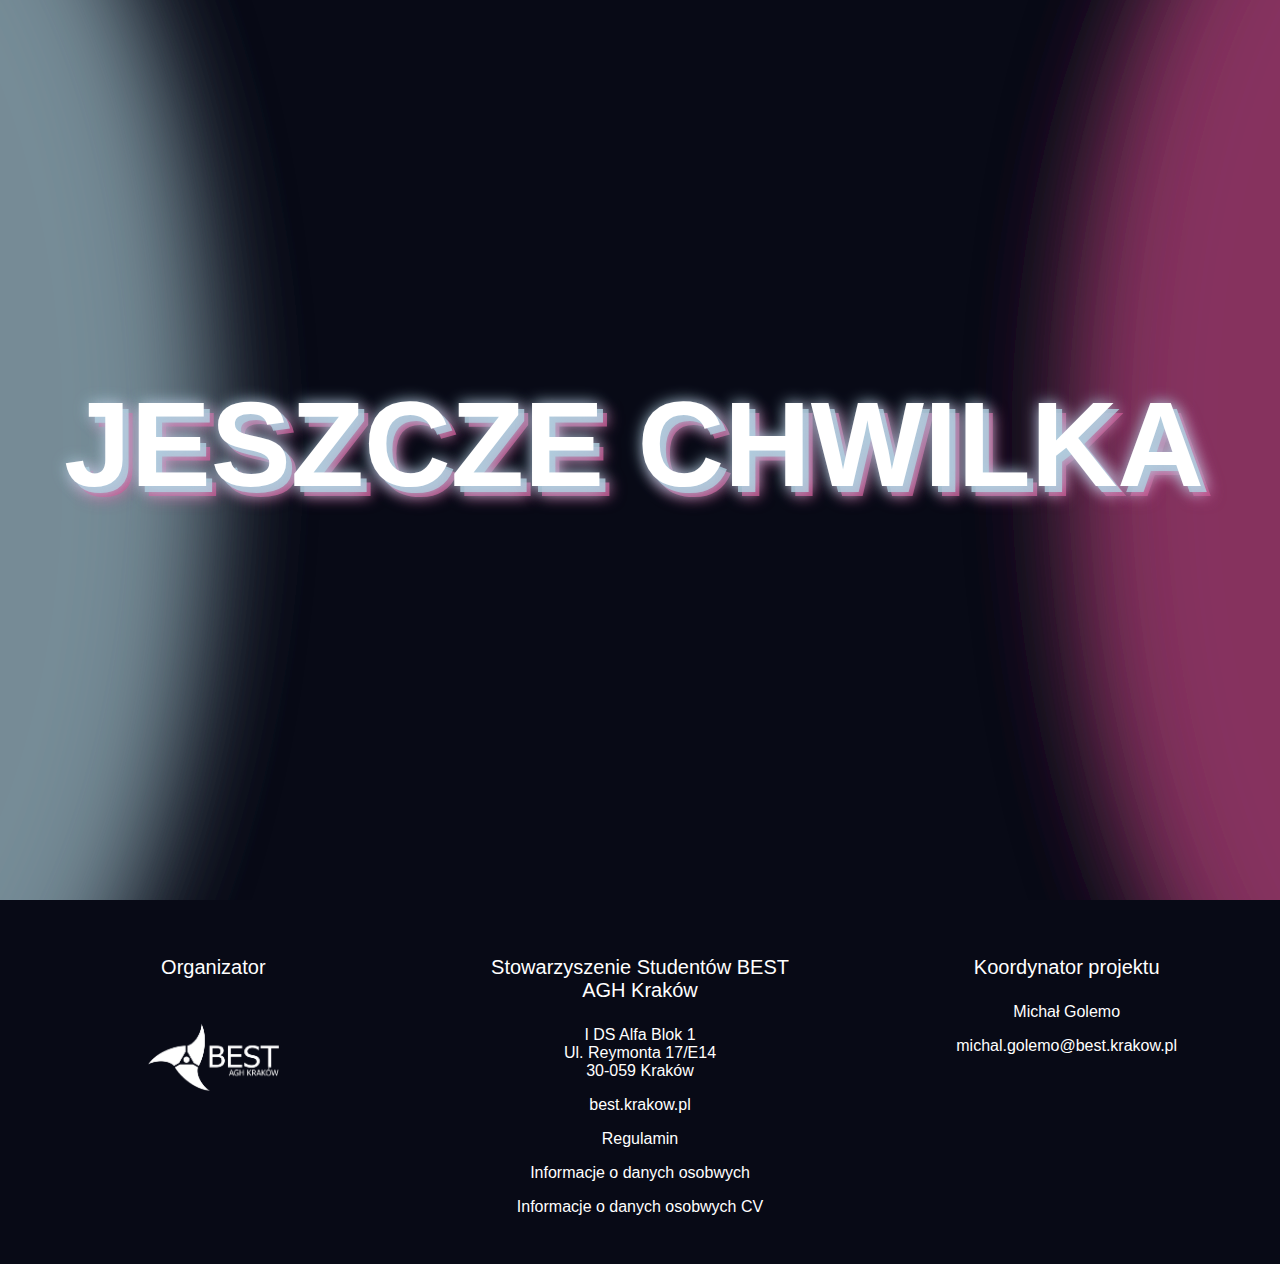
==== not-available.html @ 0ded1017 "changes for v9" ====
<html>
<head>    
    <title>BITEhack 2021</title>
    <link rel="stylesheet" href="style.css" type="text/css" media="all" />
    <link rel="shortcut icon" href="./res/images/favicon.ico" />
    <meta name="viewport" content="width=device-width,initial-scale=1.0">
    <meta http-equiv="Content-Type" content="text/html;charset=UTF-8">
</head>
<body>
    <div class="blinding_lights">
        <svg>
          <defs>
            <filter 
            id="blurFilter"
            x="-20%"
              y="-20%"
              width="150%"
              height="150%">
              
              <feGaussianBlur
              in="SourceGraphic"
              stdDeviation="55">
            </feGaussianBlur>
          </filter>
        </defs>
      </svg>
      <div class="light--left"></div>
      <div class="light--left"></div>
      <div class="light--right"></div>
      <div class="light--right"></div>
    </div>
    <section class="not-available">
        <h1 class="landing__title landing__title--na">JESZCZE CHWILKA</h1>
    </section>
    <footer class="footer">
        <div class="footer__section">
          <h2 class="footer__section-header">Organizator</h2>
          <p class="footer__section-content">
            <img src="./res/images/best-logo.png" alt="BEST logo" class="logo logo--footer">
          </p>
        </div>
        <div class="footer__section">
          <h2 class="footer__section-header">Stowarzyszenie Studentów BEST AGH Kraków</h2>
          <p class="footer__section-content">I DS Alfa Blok 1<br/> Ul. Reymonta 17/E14<br/> 30-059 Kraków</p>
          <a href="https://www.newsite.best.krakow.pl/" target="_blank" class="footer__section-link">best.krakow.pl</a>
          <a href="./res/pdfs/regulamin.pdf" target="_blank" class="footer__section-link">Regulamin</a>
          <a href="./res/pdfs/rodo-bh.pdf" target="_blank" class="footer__section-link">Informacje o danych osobwych</a>
          <a href="./res/pdfs/rodo-cv.pdf" target="_blank" class="footer__section-link">Informacje o danych osobwych CV</a>
        </div>
        <div class="footer__section">
          <h2 class="footer__section-header">Koordynator projektu</h2>
          <p class="footer__section-content">Michał Golemo</p>
          <a href="mailto:michal.golemo@best.krakow.pl" class="footer__section-link">michal.golemo@best.krakow.pl</a>
        </div>
      </footer>
</body>
    </html>
---- style.css ----
/* font converted using font-converter.net. thank you! */
@font-face {
	font-family: "Android101";
	src: url("./res/fonts/Android101.eot"); /* IE9 Compat Modes */
	src: url("./res/fonts/Android101.eot?#iefix") format("embedded-opentype"),
		/* IE6-IE8 */ url("./res/fonts/Android101.otf") format("opentype"),
		/* Open Type Font */ url("./res/fonts/Android101.svg") format("svg"),
		/* Legacy iOS */ url("./res/fonts/Android101.ttf") format("truetype"),
		/* Safari, Android, iOS */ url("./res/fonts/Android101.woff") format("woff"),
		/* Modern Browsers */ url("./res/fonts/Android101.woff2") format("woff2"); /* Modern Browsers */
	font-weight: normal;
	font-style: normal;
}

/*INITIAL SETUP*/

*,
*::after,
*::before {
	margin: 0;
	padding: 0;
	box-sizing: border-box;
}

:root {
	--color-blue-main: rgba(176, 208, 224, 0.8);
	--color-blue-secondary: rgba(123, 145, 156, 0.8);
	--color-magenta-main: rgba(201, 76, 139, 0.8);
	--color-magenta-secondary: rgba(140, 53, 97, 0.8);
	--color-backgrounnd: #080a16;
}

html {
	font-size: 100%;
	font-family: "Segoe UI", Tahoma, Geneva, Verdana, sans-serif;
}

@media screen and (max-width: 2559px) {
	html {
		font-size: 62.5%;
	}
}

@media screen and (max-width: 1439px) {
	html {
		font-size: 50%;
	}
}

body {
	background-color: var(--color-backgrounnd);
	z-index: -10;
}

body::-webkit-scrollbar {
	width: 0;
}

/*UTILS*/
.center_abs {
	position: absolute;
	top: 50%;
	left: 50%;
	transform: translate(-50%, -50%);
}

.center {
	margin: auto;
}

.d_flex {
	display: flex;
	justify-content: space-evenly;
	align-items: stretch;
}

.d_grid {
	display: grid;
	grid-template-columns: 1fr;
	grid-auto-rows: 1fr;
	align-items: center;
}

.grid--r3 {
	grid-template-columns: 1fr 1fr 1fr;
	grid-auto-rows: 1fr;
}

/*LANDING PAGE*/

.landing {
	position: relative;
	height: 100vh;
	font-family: Android101, Helvetica, sans-serif;

	overflow: hidden;
}

.landing__box {
	z-index: 10;
	text-align: center;
}

.landing__title {
	position: relative;
	font-size: 15rem;
	color: var(--color-blue-main);
	text-shadow: 0 0 2rem var(--color-blue-main);
	z-index: 1;
}
.landing__title::after,
.landing__title::before {
	top: 0;
	left: 0;
	position: absolute;
	font-size: 15rem;
	content: "HACKATHON";
}

.landing__title::before {
	transform: translate(-0.75rem, -0.75rem);
	color: white;
	z-index: 2;
}
.landing__title::after {
	transform: translate(0.5rem, 0.5rem);
	color: var(--color-magenta-main);
	text-shadow: 0 0 2rem var(--color-magenta-main);
	z-index: -1;
}

.landing__title--na::after,
.landing__title--na::before {
	content: "JESZCZE CHWILKA";
}

.landing__subtitle {
	width: -webkit-max-content;
	position: relative;
	font-size: 10rem;
	color: var(--color-blue-main);
	text-shadow: 0 0 1.6667rem var(--color-blue-main);
	z-index: 1;
	padding-bottom: 10rem;
}

.landing__subtitle::after,
.landing__subtitle::before {
	top: 0;
	left: 0;
	position: absolute;
	font-size: 10rem;
	content: "ONLINE";
}

.landing__subtitle::before {
	transform: translate(-0.5rem, -0.5rem);
	color: white;
	z-index: 2;
}
.landing__subtitle::after {
	transform: translate(0.3rem, 0.3rem);
	color: var(--color-magenta-main);
	text-shadow: 0 0 1.6667rem var(--color-magenta-main);
	z-index: -1;
}

.landing__countdown_desc {
	color: var(--color-blue-main);
	font-size: 6rem;
}

.landing__countdown {
	position: relative;
	font-size: 6rem;
	color: var(--color-blue-main);
	/*text-shadow: 0 0 2rem var(--color-blue-main);*/
	z-index: 1;
}

/*.landing__countdown::after,
.landing__countdown::before {
  top: 0;
  left: 0;
  position: absolute;
  font-size: 6rem;
  content: attr(time-left);
}

.landing__countdown::before {
  transform: translate(-0.375rem, -0.375rem);
  color: white;
  z-index: 2;
}

.landing__countdown::after {
  transform: translate(0.25rem, 0.25rem);
  color:var(--color-magenta-main);
  text-shadow: 0 0 2remvar(--color-magenta-main);
  z-index: -1;
}*/

@keyframes blink {
	0% {
		opacity: 0.3;
	}

	100% {
		opacity: 0.6;
	}
}

/*DESCRIPTION*/

.description {
	display: flex;
	align-items: center;
	position: relative;
	height: 100vh;
	color: white;
}

/*APPLY*/

.apply {
	color: white;
}

.apply__background {
	position: relative;
	height: 100vh;
	z-index: -9;
	background-image: url(res/images/bh_robot_background.jpg);
	background-size: cover;
	background-position: center;
}
/**/

.sponsors {
	padding: 10rem 0;
}

.sponsors__panel {
	margin: auto;
	width: 80%;
	background-color: #ffffff;
	border-radius: 10px;
	padding: 5rem;
}

.sponsors__panel:not(:first-child) {
	margin-top: 10rem;
}

.sponsors__header--main {
	margin-top: 3rem;
	margin-bottom: 5rem;
	font-size: 6rem;
	color: var(--color-blue-secondary);
	text-align: center;
}

.sponsors__header--secondary {
	margin-top: 5rem;
	margin-bottom: 3rem;
	font-size: 4rem;
	color: var(--color-blue-secondary);
	text-align: center;
}

.sponsors__sponsor--main {
	display: block;
	text-align: center;
	margin: auto;
	max-width: 30%;
}

.sponsors__sponsor--secondary {
	display: block;
	text-align: center;
	padding: 2rem;
}

.sponsors__sponsor--secondary-big {
	max-width: 50%;
	justify-self: center;
}

/* FOOTER */

.footer {
	position: relative;
	background-color: var(--color-backgrounnd);
	display: flex;
	align-items: baseline;
	justify-content: center;
	color: white;
	overflow: hidden;
}

.footer__section {
	display: flex;
	flex-direction: column;
	justify-content: space-around;
	align-items: center;
	text-align: center;
	padding: 5rem;

	flex: 1 1 0;
}

.footer__section:first-child .footer__section-content {
	min-width: 250%;
}

.footer__section-header {
	font-size: 2.5rem;
	padding: 2rem;

	font-weight: normal;
}

.footer__section-content {
	font-size: 2rem;
	padding: 1rem 0;
}

.footer__section-link {
	font-size: 2rem;
	padding: 1rem 0;
}

.footer__section-link:link,
.footer__section-link:visited {
	color: white;
	text-decoration: none;
}

.footer a:hover {
	transform: scale(1.1);
}

.not-available {
	height: 100vh;
	display: flex;
	justify-content: center;
	align-items: center;
}

/*BLINDING LIGHTS*/
.blinding_lights {
	position: fixed;
	height: 100vh;
	z-index: -1;
}

.light--left {
	top: 50%;
	position: absolute;
	transform: translate(-70%, -50%);
	height: 150vh;
	width: 50vw;
	background-color: var(--color-blue-secondary);
	border-radius: 50%;
	filter: url(#blurFilter);
	animation: lightLeftAnimation 20s ease-in-out infinite forwards;
}
.light--left:nth-child(even) {
	animation: lightLeftAnimation 10s ease-in-out infinite backwards;
}

.light--right {
	top: 50%;
	position: absolute;
	transform: translate(170%, -50%);
	height: 150vh;
	width: 50vw;
	background-color: var(--color-magenta-secondary);
	border-radius: 50%;
	filter: url(#blurFilter);
	animation: lightRightAnimation 10s ease-in-out infinite forwards;
}
.light--right:nth-child(even) {
	animation: lightRightAnimation 20s ease-in-out infinite backwards;
}

@keyframes lightLeftAnimation {
	0% {
	}
	25% {
		transform: translate(-60%, -100%);
	}
	50% {
		transform: translate(-70%, -50%);
	}
	75% {
		transform: translate(-60%, 0%);
	}
}

@keyframes lightRightAnimation {
	0% {
	}
	25% {
		transform: translate(150%, -0%);
	}
	50% {
		transform: translate(150%, -50%);
	}
	75% {
		transform: translate(150%, -100%);
	}
}

.feature {
	border: 3px solid #ffffffaa;
	color: white;
	padding: 5rem 2rem;
	font-size: 1.5rem;
	line-height: 1.5;
	margin: 2rem;
	text-align: center;
	border-radius: 3px;
	transition: all 0.5s;
}

.feature__icon {
	font-size: 6rem;
	margin-bottom: 1.5rem;
	-webkit-background-clip: text;
	color: transparent;
	background-image: linear-gradient(
		to right,
		var(--color-blue-main),
		var(--color-magenta-main)
	);
	display: inline-block;
}

.feature:hover {
	transform: scale(1.1);
	background-color: #ffffff11;
}

.btn {
	text-decoration: none;
	display: block;
	margin: 2rem auto;
	width: fit-content;
}

.btn--apply {
	margin: -20rem auto 0 auto;
	position: relative;
	font-family: Android101, Helvetica, sans-serif;
	background-color: transparent;
	border: none;
	font-size: 10rem;
	color: var(--color-blue-main);
	transition: 0.3s;
}

.btn--apply::before,
.btn--apply::after {
	position: absolute;
	font-family: Android101, Helvetica, sans-serif;
	top: 0;
	left: 0;
	font-size: 10rem;
	opacity: 0;
	content: "APLIKUJ TERAZ";
	transition: 0.3s;
}

.btn--apply::before {
	color: white;
	z-index: 2;
}
.btn--apply::after {
	color: var(--color-magenta-main);
	text-shadow: 0 0 1.6667rem var(--color-magenta-main);
	z-index: -1;
}

.btn--apply:hover {
	cursor: pointer;
	text-shadow: 0 0 1.6667rem var(--color-blue-main);
}

.btn--apply:hover::after {
	transform: translate(0.3rem, 0.3rem);
	text-shadow: 0 0 1.6667rem var(--color-magenta-main);
	opacity: 1;
}

.btn--apply:hover::before {
	transform: translate(-0.5rem, -0.5rem);
	opacity: 1;
}

.logo {
	display: block;
	margin: 10rem auto;
}

.logo--main {
	max-width: 50%;
}

.logo--footer {
	max-width: 20%;
	margin: 0 auto;
}

.logo--sponsor {
	max-width: 100%;
}

.scroll-indicator {
	display: flex;
	flex-direction: column;
	align-items: center;
	justify-items: center;
	color: white;
	font-size: 2rem;
	position: sticky;
	width: 5vh;

	bottom: 25vh;
	left: 2vw;
}

.scroll-indicator__icons-box {
	margin-bottom: 4rem;
}

.scroll-indicator i {
	display: block;
	padding: 1rem 0;
	margin: 0 auto;
}

.scroll-indicator a:visited,
.scroll-indicator a:link {
	color: white;
	text-decoration: none;
}

.scroll-indicator__text {
	margin: auto;
	font-family: Android101, Helvetica, sans-serif;
	writing-mode: vertical-rl;
	text-orientation: upright;
}

@media screen and (max-width: 1024px) {
	html {
		font-size: 40%;
	}

	.logo--main {
		max-width: 80%;
	}

	.description {
		margin: 5rem 0;
		height: auto;
		justify-content: center;
		align-items: center;
	}
	.feature {
		padding: 5rem;
		max-width: 80%;
	}

	.feature__icon {
		font-size: 10rem;
	}

	.feature__heading {
		font-size: 6rem;
	}

	.feature__text {
		font-size: 5rem;
	}
	.d_flex {
		flex-direction: column;
		justify-content: center;
		align-items: center;
	}

	.footer {
		flex-direction: column;
		justify-content: center;
		align-items: center;
	}

	.footer__section-header {
		font-size: 5rem;
		font-weight: bold;
	}

	.footer__section-content {
		font-size: 4rem;
	}

	.footer__section-link {
		font-size: 4rem;
	}

	.feature:hover {
		transform: none;
		background-color: transparent;
	}

	.footer a:hover {
		transform: none;
	}
}

@media all and (max-width: 900px) {
	html {
		font-size: 30%;
	}

	.grid--r3 {
		grid-template-columns: 1fr 1fr;
	}

	.btn--apply,
	.btn--apply::after,
	.btn--apply::before {
		font-size: 12rem;
	}
	.blinding_lights {
		display: none;
	}

	.scroll-indicator {
		display: none;
	}
}

@media all and (max-width: 500px) {
	html {
		font-size: 20%;
	}
}
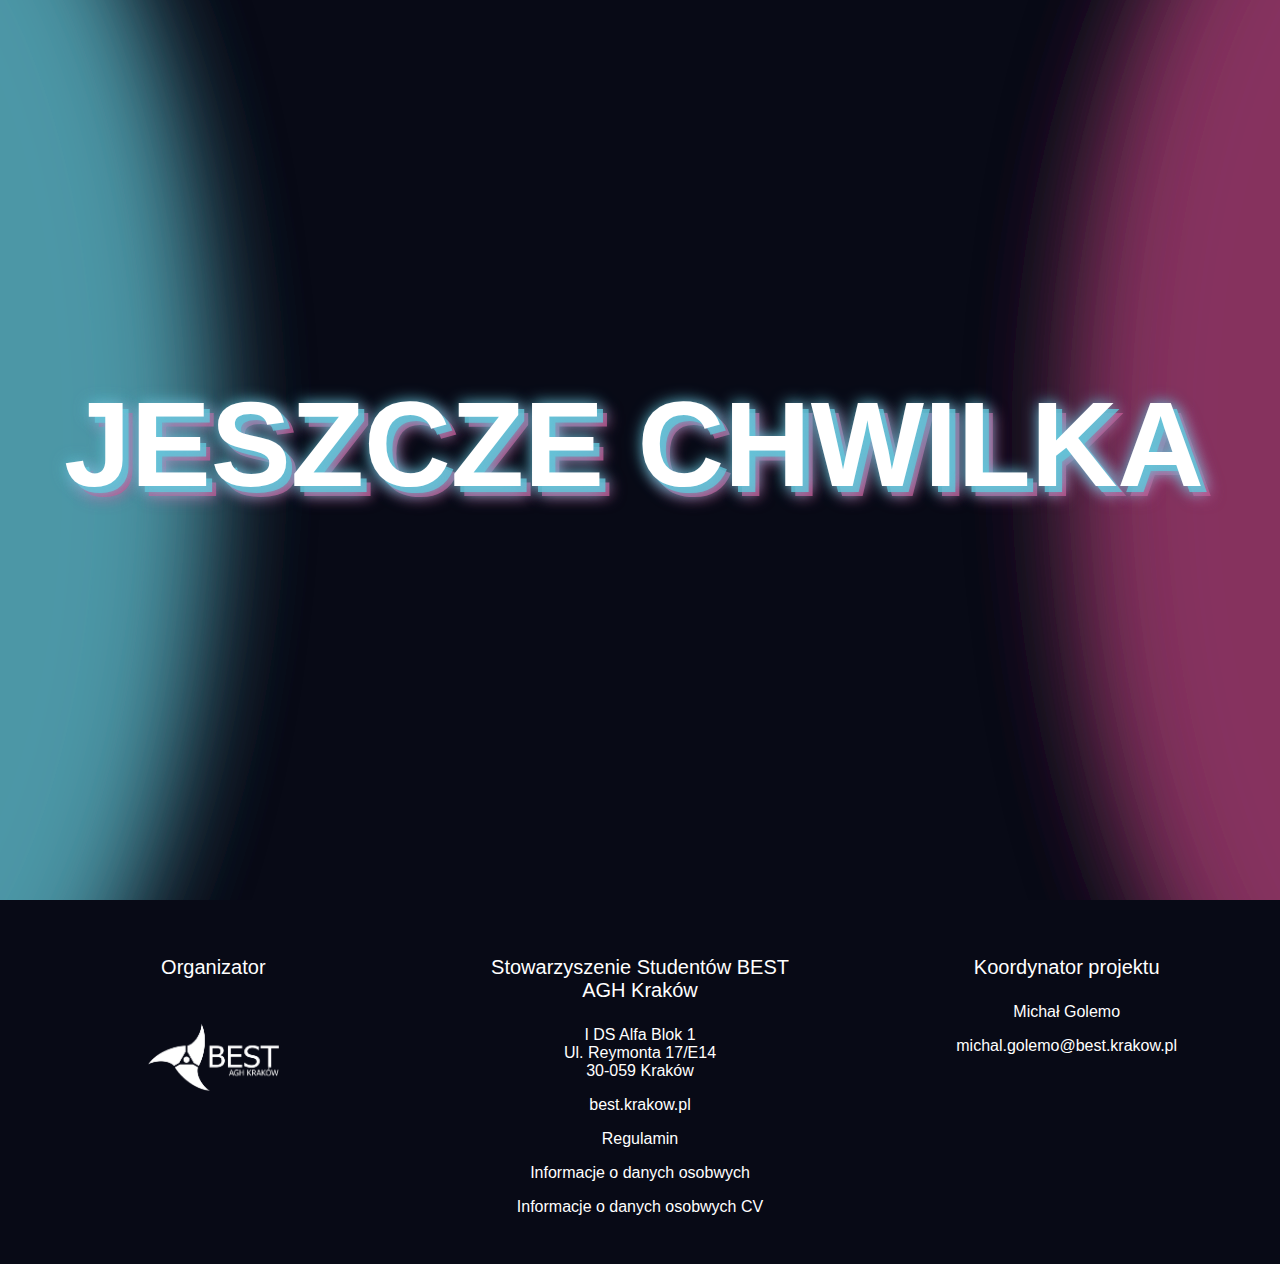
==== commit 2523e215: "Update not-available.html" ====
--- a/not-available.html
+++ b/not-available.html
@@ -6,6 +6,7 @@
     <meta name="viewport" content="width=device-width,initial-scale=1.0">
     <meta http-equiv="Content-Type" content="text/html;charset=UTF-8">
 </head>
+    
 <body>
     <div class="blinding_lights">
         <svg>
@@ -54,4 +55,4 @@
         </div>
       </footer>
 </body>
-    </html>   +    </html>   
--- a/style.css
+++ b/style.css
@@ -23,8 +23,8 @@
 }
 
 :root {
-	--color-blue-main: rgba(176, 208, 224, 0.8);
-	--color-blue-secondary: rgba(123, 145, 156, 0.8);
+	--color-blue-main: rgba(99, 198, 217, 0.8);
+	--color-blue-secondary: rgba(79, 158, 173, 0.8);
 	--color-magenta-main: rgba(201, 76, 139, 0.8);
 	--color-magenta-secondary: rgba(140, 53, 97, 0.8);
 	--color-backgrounnd: #080a16;
@@ -210,6 +210,10 @@
 	}
 }
 
+/*NOTES*/
+.notes {
+}
+
 /*DESCRIPTION*/
 
 .description {
@@ -240,7 +244,7 @@
 	padding: 10rem 0;
 }
 
-.sponsors__panel {
+.panel {
 	margin: auto;
 	width: 80%;
 	background-color: #ffffff;
@@ -248,11 +252,24 @@
 	padding: 5rem;
 }
 
-.sponsors__panel:not(:first-child) {
+.panel--alt {
+	background-color: transparent;
+	border: 3px solid #ffffffaa;
+	color: #ffffff;
+}
+
+.panel__text {
+	font-size: 2rem;
+	line-height: 2.5rem;
+	padding: 5rem;
+	text-align: center;
+}
+
+.panel:not(:first-child) {
 	margin-top: 10rem;
 }
 
-.sponsors__header--main {
+.panel__header--main {
 	margin-top: 3rem;
 	margin-bottom: 5rem;
 	font-size: 6rem;
@@ -260,7 +277,7 @@
 	text-align: center;
 }
 
-.sponsors__header--secondary {
+.panel__header--secondary {
 	margin-top: 5rem;
 	margin-bottom: 3rem;
 	font-size: 4rem;
@@ -268,20 +285,24 @@
 	text-align: center;
 }
 
-.sponsors__sponsor--main {
+.panel__header--alt {
+	color: white;
+}
+
+.panel__sponsor--main {
 	display: block;
 	text-align: center;
 	margin: auto;
 	max-width: 30%;
 }
 
-.sponsors__sponsor--secondary {
+.panel__sponsor--secondary {
 	display: block;
 	text-align: center;
 	padding: 2rem;
 }
 
-.sponsors__sponsor--secondary-big {
+.panel__sponsor--secondary-big {
 	max-width: 50%;
 	justify-self: center;
 }
@@ -617,6 +638,19 @@
 	.footer a:hover {
 		transform: none;
 	}
+
+	.panel__header--secondary {
+		font-size: 6rem;
+	}
+
+	.panel__header--main {
+		font-size: 7rem;
+	}
+
+	.panel__text {
+		font-size: 5rem;
+		line-height: 6rem;
+	}
 }
 
 @media all and (max-width: 900px) {
